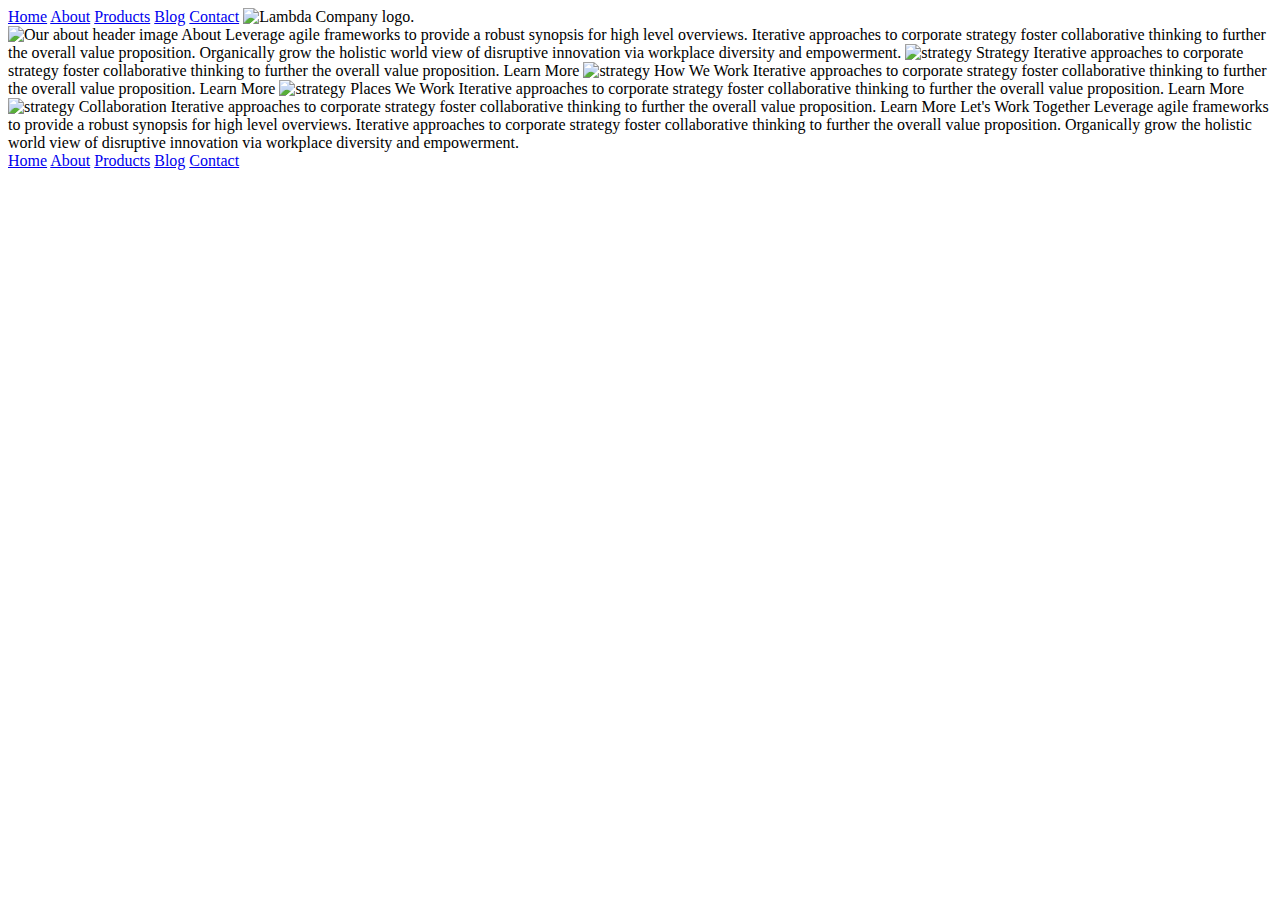
==== about.html @ 57032647 "applied header nav and image to about me page and home page" ====
<!doctype html>

<html lang="en">
<head>
  <meta charset="utf-8">

  <title>Sprint Challenge - About</title>

  <link href="https://fonts.googleapis.com/css?family=Roboto|Rubik" rel="stylesheet">
  <link rel="stylesheet" href="css/index.css">

</head>

<body>
    <div class="container about-page">

        <header>
            <nav>
              <a href="index.html">Home</a>
              <a href="about.html">About</a>
              <a href="#">Products</a>
              <a href="#">Blog</a>
              <a href="#">Contact</a>
                <img class="logo" src="img\lambda-black.png" alt="Lambda Company logo.">
            </nav>
    </header>

    <img class="about-header-img" src="img\jumbo-about.png" alt="Our about header image">
     
    About

    Leverage agile frameworks to provide a robust synopsis for high level overviews. Iterative approaches to corporate strategy foster collaborative thinking to further the overall value proposition. Organically grow the holistic world view of disruptive innovation via workplace diversity and empowerment.


    <img src="img/about-plan.png" alt="strategy">
    
    Strategy
    
    Iterative approaches to corporate strategy foster collaborative thinking to further the overall value proposition.

    Learn More



    <img src="img/about-working.png" alt="strategy">
    
    How We Work
    
    Iterative approaches to corporate strategy foster collaborative thinking to further the overall value proposition.

    Learn More



    <img src="img/about-office.png" alt="strategy">
    
    Places We Work

    Iterative approaches to corporate strategy foster collaborative thinking to further the overall value proposition.

    Learn More

    <img src="img/about-meeting.png" alt="strategy">
    
    Collaboration
    
    Iterative approaches to corporate strategy foster collaborative thinking to further the overall value proposition.

    Learn More

    Let's Work Together

    Leverage agile frameworks to provide a robust synopsis for high level overviews. Iterative approaches to corporate strategy foster collaborative thinking to further the overall value proposition. Organically grow the holistic world view of disruptive innovation via workplace diversity and empowerment.
        
      <footer>
        <nav>
          <a href="index.html">Home</a>
          <a href="#">About</a>
          <a href="#">Products</a>
          <a href="#">Blog</a>
          <a href="#">Contact</a>
        </nav>
      </footer>
    </div><!-- container -->        
</body>
</html>
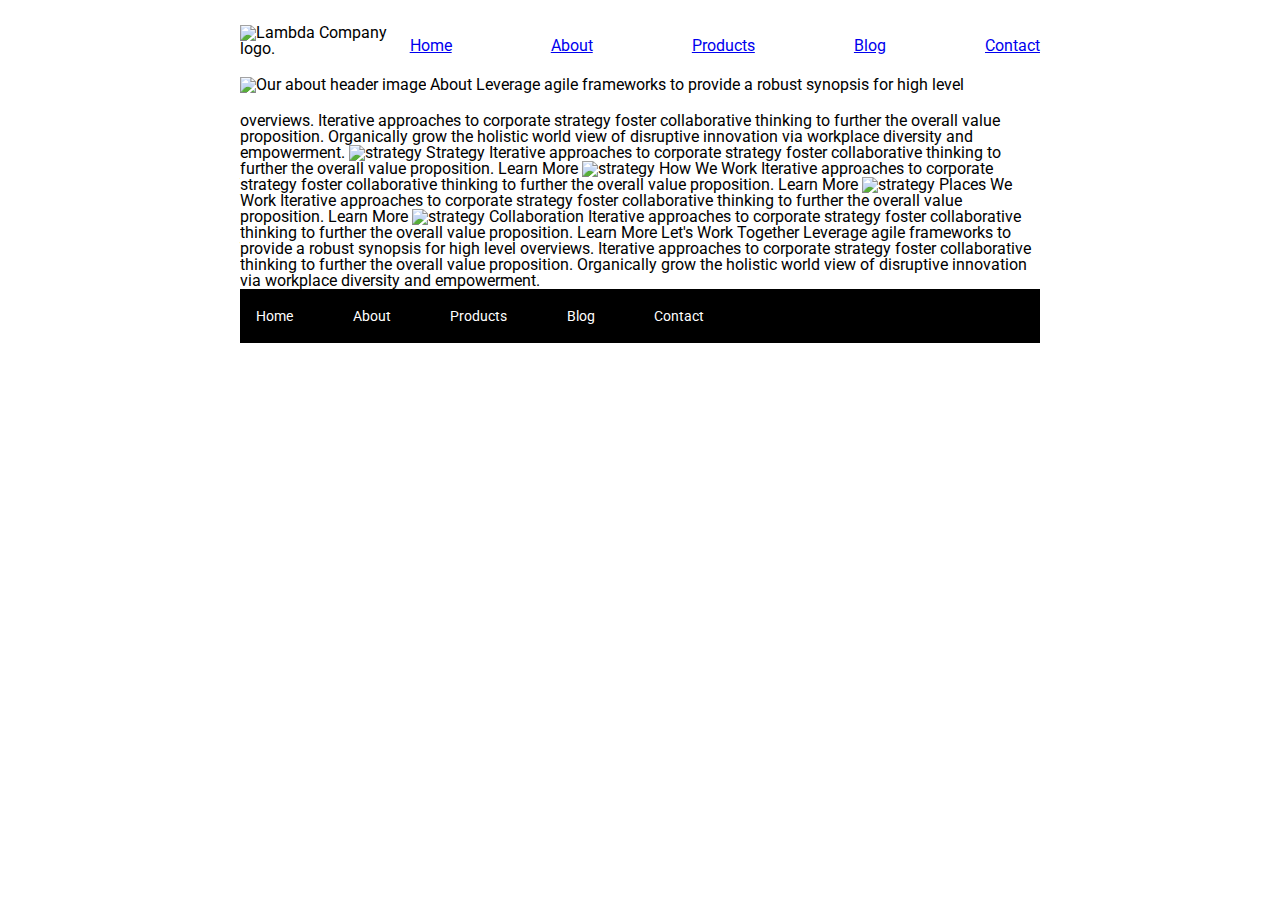
==== commit 39d2b44b: "changed box colors" ====
--- a/about.html
+++ b/about.html
@@ -15,17 +15,17 @@
     <div class="container about-page">
 
         <header>
+            <img class="logo" src="img\lambda-black.png" alt="Lambda Company logo.">
             <nav>
               <a href="index.html">Home</a>
               <a href="about.html">About</a>
               <a href="#">Products</a>
               <a href="#">Blog</a>
               <a href="#">Contact</a>
-                <img class="logo" src="img\lambda-black.png" alt="Lambda Company logo.">
             </nav>
     </header>
 
-    <img class="about-header-img" src="img\jumbo-about.png" alt="Our about header image">
+    <img class="header-img" src="img\jumbo-about.png" alt="Our about header image">
      
     About
 
--- a/css/index.css
+++ b/css/index.css
@@ -0,0 +1,215 @@
+/* http://meyerweb.com/eric/tools/css/reset/ 
+   v2.0 | 20110126
+   License: none (public domain)
+*/
+
+html, body, div, span, applet, object, iframe,
+h1, h2, h3, h4, h5, h6, p, blockquote, pre,
+a, abbr, acronym, address, big, cite, code,
+del, dfn, em, img, ins, kbd, q, s, samp,
+small, strike, strong, sub, sup, tt, var,
+b, u, i, center,
+dl, dt, dd, ol, ul, li,
+fieldset, form, label, legend,
+table, caption, tbody, tfoot, thead, tr, th, td,
+article, aside, canvas, details, embed, 
+figure, figcaption, footer, header, hgroup, 
+menu, nav, output, ruby, section, summary,
+time, mark, audio, video {
+	margin: 0;
+	padding: 0;
+	border: 0;
+	font-size: 100%;
+	font: inherit;
+	vertical-align: baseline;
+}
+/* HTML5 display-role reset for older browsers */
+article, aside, details, figcaption, figure, 
+footer, header, hgroup, menu, nav, section {
+	display: block;
+}
+body {
+	line-height: 1;
+}
+ol, ul {
+	list-style: none;
+}
+blockquote, q {
+	quotes: none;
+}
+blockquote:before, blockquote:after,
+q:before, q:after {
+	content: '';
+	content: none;
+}
+table {
+	border-collapse: collapse;
+	border-spacing: 0;
+}
+
+* {
+    box-sizing: border-box;
+}
+
+html, body {
+    height: 100%;
+    font-family: 'Roboto', sans-serif;
+}
+
+h1, h2, h3, h4, h5 {
+    font-size: 18px;
+    margin-bottom: 15px;
+    font-family: 'Rubik', sans-serif;
+}
+
+p {
+    line-height: 1.4;
+}
+
+.container {
+    width: 800px;
+    margin: 0 auto;
+}
+
+header {
+    display: flex;
+    flex-direction: row;
+    justify-content: space-between;
+    /* border: 1px solid blue; */
+    align-items: center;
+    align-content: center;
+}
+
+header nav {
+    display: flex;
+    justify-content: space-between;
+    width: 691px;
+    margin-top: 35px;
+    /* border: 1px solid green; */
+    align-items: center;
+    align-content: center;
+    }
+
+header .logo {
+     margin-top: 25px;
+}
+
+.header-img{
+    margin-top: 20px;
+    margin-bottom: 20px;
+
+  }
+
+.top-content {
+    display: flex;
+    flex-wrap: wrap;
+    justify-content: space-evenly;
+    margin-bottom: 20px;
+    border-bottom: 1px dashed black;
+}
+
+.top-content .text-container {
+    width: 48%;
+    padding: 0 1%;
+    padding-bottom: 20px;  
+}
+
+.middle-content {
+    margin-bottom: 20px;
+    border-bottom: 1px dashed black;
+}
+
+.middle-content h2 {
+    padding: 0 2%;
+    margin-bottom: 0;
+}
+
+.middle-content .boxes {
+    display: flex;
+    flex-wrap: wrap;
+    justify-content: space-evenly;
+}
+
+.middle-content .boxes .box {
+    width: 12.5%;
+    height: 100px;
+    background: black;
+    margin: 20px 2.5%;
+    color: white;
+    display: flex;
+    align-items: center;
+    justify-content: center;
+}
+
+.boxes #box1{
+    background-color: teal;
+  }
+
+  .boxes #box2{
+    background-color: gold;
+  }
+
+  .boxes #box3{
+    background-color: cadetblue;
+  }
+
+  .boxes #box4{
+    background-color: coral;
+  }
+
+  .boxes #box5{
+    background-color: crimson;
+  }
+
+  .boxes #box6{
+    background-color: forestgreen;
+  }
+
+  .boxes #box7{
+    background-color: darkorchid;
+  }
+
+  .boxes #box8{
+    background-color: hotpink;
+  }
+
+  .boxes #box9{
+    background-color: indigo;
+  }
+
+  .boxes #box10{
+    background-color: dodgerblue;
+  }
+
+.bottom-content {
+    display: flex;
+    margin: 0 2% 20px;
+    justify-content: space-around;
+}
+
+.bottom-content .text-container {
+    padding-right: 4%;
+}
+
+.bottom-content .text-container:last-child {
+    padding-right: 0;
+}
+
+footer {
+    width: 100%;
+    background: black;
+}
+
+footer nav {
+    width: 60%;
+    display: flex;
+    justify-content: space-between;
+    align-items: center;
+    padding: 20px 2%;
+    font-size: 14px;
+}
+
+footer nav a {
+    color: white;
+    text-decoration: none;
+}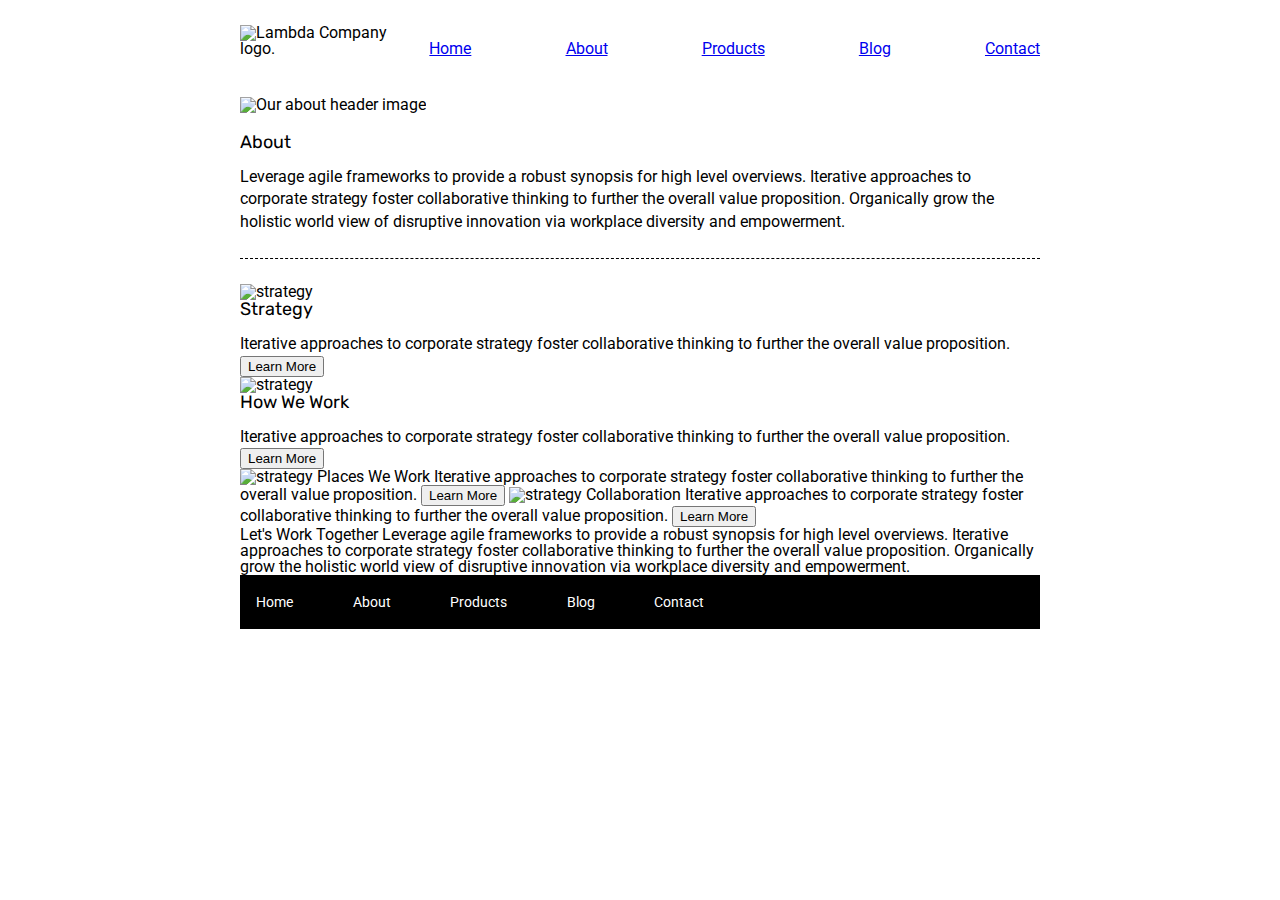
==== commit d7d90ee4: "home page finished, about page top content finished" ====
--- a/about.html
+++ b/about.html
@@ -27,30 +27,35 @@
 
     <img class="header-img" src="img\jumbo-about.png" alt="Our about header image">
      
-    About
+    <section class="top-header">
+        <div class="top-header-content">
+          <h3>  About </h3>
+            <p>Leverage agile frameworks to provide a robust synopsis for high level overviews. Iterative approaches to corporate strategy foster collaborative thinking to further the overall value proposition. Organically grow the holistic world view of disruptive innovation via workplace diversity and empowerment.</p>
+        </div>
+     </section>
 
-    Leverage agile frameworks to provide a robust synopsis for high level overviews. Iterative approaches to corporate strategy foster collaborative thinking to further the overall value proposition. Organically grow the holistic world view of disruptive innovation via workplace diversity and empowerment.
+<section class="">
+    <div class="row1">
+              <img src="img/about-plan.png" alt="strategy">
+      <div class="row1a">
+        <h3> Strategy </h3>
+    
+          <p> Iterative approaches to corporate strategy foster collaborative thinking to further the overall value proposition.</p>
+      </div>
+          <button>Learn More</button>
 
 
-    <img src="img/about-plan.png" alt="strategy">
-    
-    Strategy
-    
-    Iterative approaches to corporate strategy foster collaborative thinking to further the overall value proposition.
-
-    Learn More
-
-
-
+      <div class="row1b">
     <img src="img/about-working.png" alt="strategy">
     
-    How We Work
+  <h3>  How We Work </h3>
     
-    Iterative approaches to corporate strategy foster collaborative thinking to further the overall value proposition.
+    <p>Iterative approaches to corporate strategy foster collaborative thinking to further the overall value proposition.</p>
 
-    Learn More
+  </div>
+    <button>Learn More</button>
 
-
+  </div>
 
     <img src="img/about-office.png" alt="strategy">
     
@@ -58,7 +63,7 @@
 
     Iterative approaches to corporate strategy foster collaborative thinking to further the overall value proposition.
 
-    Learn More
+    <button>Learn More</button>
 
     <img src="img/about-meeting.png" alt="strategy">
     
@@ -66,7 +71,9 @@
     
     Iterative approaches to corporate strategy foster collaborative thinking to further the overall value proposition.
 
-    Learn More
+    <button>Learn More</button>
+
+    </section>
 
     Let's Work Together
 
--- a/css/index.css
+++ b/css/index.css
@@ -75,9 +75,9 @@
     display: flex;
     flex-direction: row;
     justify-content: space-between;
-    /* border: 1px solid blue; */
-    align-items: center;
     align-content: center;
+    margin-bottom: 20px;
+    align-items: flex-end;
 }
 
 header nav {
@@ -85,13 +85,13 @@
     justify-content: space-between;
     width: 691px;
     margin-top: 35px;
-    /* border: 1px solid green; */
-    align-items: center;
+    align-items: flex-end;
     align-content: center;
     }
 
 header .logo {
      margin-top: 25px;
+     margin-right: 25px;
 }
 
 .header-img{
@@ -100,7 +100,17 @@
 
   }
 
-.top-content {
+.top-header{
+    border-bottom: 1px dashed black;
+    margin-bottom: 25px;
+}
+
+  .top-header-content{
+      margin-bottom: 25px;
+      
+  }
+
+  .top-content {
     display: flex;
     flex-wrap: wrap;
     justify-content: space-evenly;
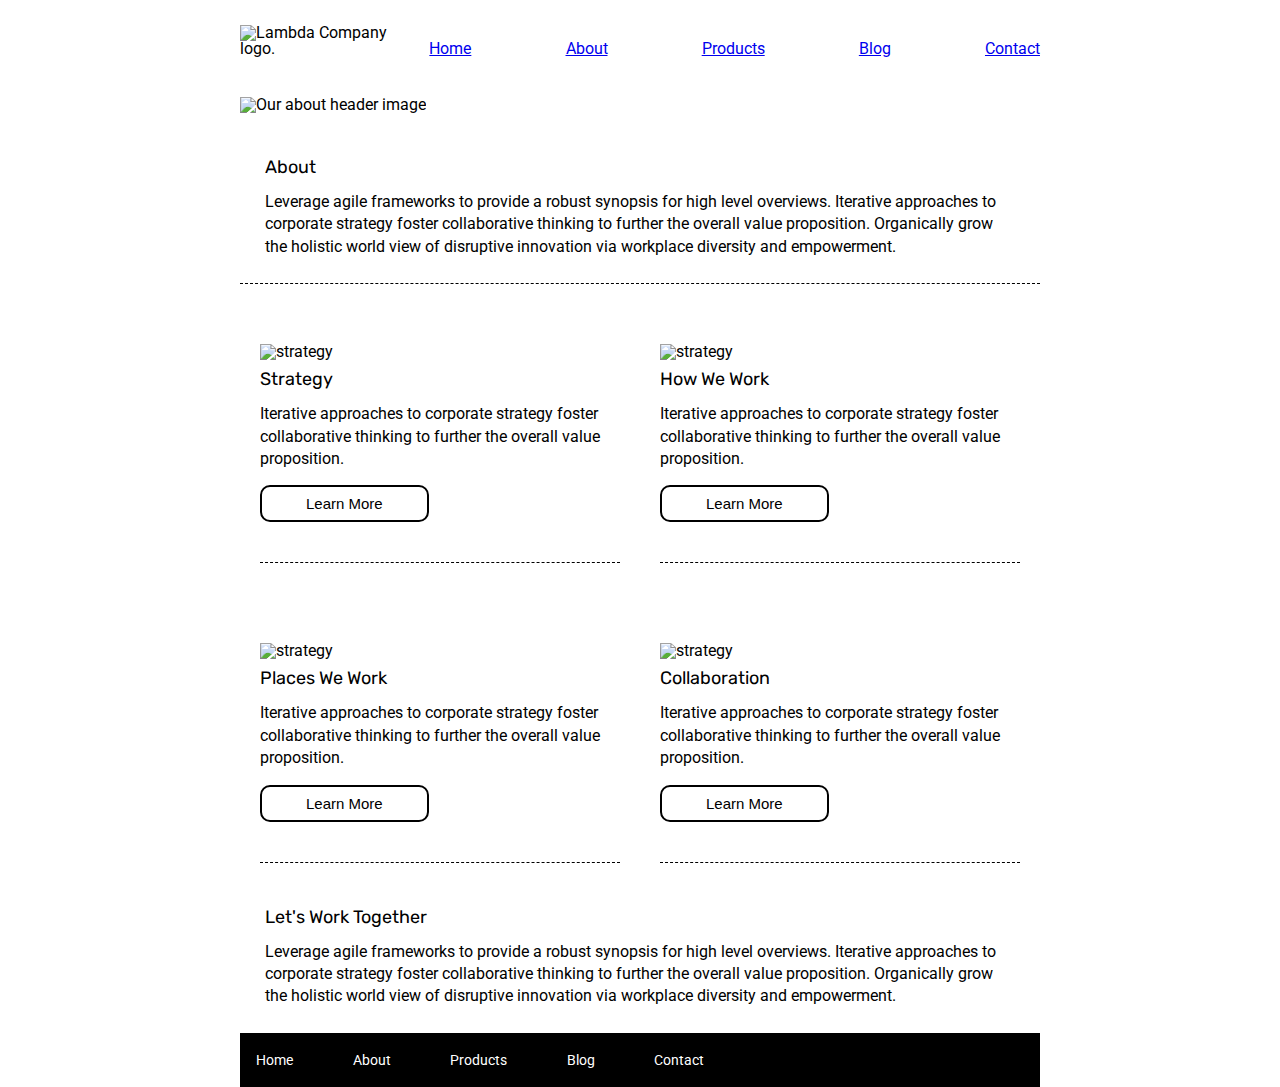
==== commit f3881dee: "finished applying css to about page regarding rows and bottom content" ====
--- a/about.html
+++ b/about.html
@@ -1,6 +1,7 @@
 <!doctype html>
 
 <html lang="en">
+
 <head>
   <meta charset="utf-8">
 
@@ -12,82 +13,99 @@
 </head>
 
 <body>
-    <div class="container about-page">
+  <div class="container about-page">
 
-        <header>
-            <img class="logo" src="img\lambda-black.png" alt="Lambda Company logo.">
-            <nav>
-              <a href="index.html">Home</a>
-              <a href="about.html">About</a>
-              <a href="#">Products</a>
-              <a href="#">Blog</a>
-              <a href="#">Contact</a>
-            </nav>
+    <header>
+      <img class="logo" src="img\lambda-black.png" alt="Lambda Company logo.">
+      <nav>
+        <a href="index.html">Home</a>
+        <a href="about.html">About</a>
+        <a href="#">Products</a>
+        <a href="#">Blog</a>
+        <a href="#">Contact</a>
+      </nav>
     </header>
 
     <img class="header-img" src="img\jumbo-about.png" alt="Our about header image">
-     
+
     <section class="top-header">
-        <div class="top-header-content">
-          <h3>  About </h3>
-            <p>Leverage agile frameworks to provide a robust synopsis for high level overviews. Iterative approaches to corporate strategy foster collaborative thinking to further the overall value proposition. Organically grow the holistic world view of disruptive innovation via workplace diversity and empowerment.</p>
+      <div class="top-header-content">
+        <h3> About </h3>
+        <p>Leverage agile frameworks to provide a robust synopsis for high level overviews. Iterative approaches to
+          corporate strategy foster collaborative thinking to further the overall value proposition. Organically grow
+          the holistic world view of disruptive innovation via workplace diversity and empowerment.</p>
+      </div>
+    </section>
+
+    <section class="middle-rows">
+
+      <div class="row1">
+        <div class="row1a">
+          <img class="img-about" src="img/about-plan.png" alt="strategy">
+          <h3> Strategy </h3>
+          <p> Iterative approaches to corporate strategy foster collaborative thinking to further the overall value
+            proposition.</p>
+          <di>
+            <button class="button-about">Learn More</button>
+          </di>
         </div>
-     </section>
 
-<section class="">
-    <div class="row1">
-              <img src="img/about-plan.png" alt="strategy">
-      <div class="row1a">
-        <h3> Strategy </h3>
-    
-          <p> Iterative approaches to corporate strategy foster collaborative thinking to further the overall value proposition.</p>
+        <div class="row1b">
+          <img class="img-about" src="img/about-working.png" alt="strategy">
+          <h3> How We Work </h3>
+          <p>Iterative approaches to corporate strategy foster collaborative thinking to further the overall value
+            proposition.</p>
+          <di>
+            <button class="button-about">Learn More</button>
+          </di>
+        </div>
       </div>
-          <button>Learn More</button>
 
 
-      <div class="row1b">
-    <img src="img/about-working.png" alt="strategy">
-    
-  <h3>  How We Work </h3>
-    
-    <p>Iterative approaches to corporate strategy foster collaborative thinking to further the overall value proposition.</p>
+      <div class="row2">
+        <div class="row2a">
+          <img class="img-about" src="img/about-office.png" alt="strategy">
+          <h3> Places We Work</h3>
+          <p>Iterative approaches to corporate strategy foster collaborative thinking to further the overall value
+            proposition.</p>
+          <di>
+            <button class="button-about">Learn More</button>
+          </di>
+        </div>
 
-  </div>
-    <button>Learn More</button>
-
-  </div>
-
-    <img src="img/about-office.png" alt="strategy">
-    
-    Places We Work
-
-    Iterative approaches to corporate strategy foster collaborative thinking to further the overall value proposition.
-
-    <button>Learn More</button>
-
-    <img src="img/about-meeting.png" alt="strategy">
-    
-    Collaboration
-    
-    Iterative approaches to corporate strategy foster collaborative thinking to further the overall value proposition.
-
-    <button>Learn More</button>
+        <div class="row2b">
+          <img class="img-about" src="img/about-meeting.png" alt="strategy">
+          <h3>Collaboration </h3>
+          <p>Iterative approaches to corporate strategy foster collaborative thinking to further the overall value
+            proposition.</p>
+          <di>
+            <button class="button-about">Learn More</button>
+          </di>
+        </div>
 
     </section>
 
-    Let's Work Together
+    <section class="bottom-footer-content">
+      <div class="footer-content">
+        <h3>Let's Work Together</h3>
+        <p> Leverage agile frameworks to provide a robust synopsis for high level overviews. Iterative approaches to
+          corporate
+          strategy foster collaborative thinking to further the overall value proposition. Organically grow the holistic
+          world
+          view of disruptive innovation via workplace diversity and empowerment.</p>
+      </div>
+    </section>
 
-    Leverage agile frameworks to provide a robust synopsis for high level overviews. Iterative approaches to corporate strategy foster collaborative thinking to further the overall value proposition. Organically grow the holistic world view of disruptive innovation via workplace diversity and empowerment.
-        
-      <footer>
-        <nav>
-          <a href="index.html">Home</a>
-          <a href="#">About</a>
-          <a href="#">Products</a>
-          <a href="#">Blog</a>
-          <a href="#">Contact</a>
-        </nav>
-      </footer>
-    </div><!-- container -->        
+    <footer>
+      <nav>
+        <a href="index.html">Home</a>
+        <a href="#">About</a>
+        <a href="#">Products</a>
+        <a href="#">Blog</a>
+        <a href="#">Contact</a>
+      </nav>
+    </footer>
+  </div><!-- container -->
 </body>
+
 </html>--- a/css/index.css
+++ b/css/index.css
@@ -99,14 +99,14 @@
     margin-bottom: 20px;
 
   }
-
+/* top content for about page */
 .top-header{
     border-bottom: 1px dashed black;
-    margin-bottom: 25px;
-}
+    width: 100%;
+    }
 
   .top-header-content{
-      margin-bottom: 25px;
+      margin: 25px;
       
   }
 
@@ -123,6 +123,49 @@
     padding: 0 1%;
     padding-bottom: 20px;  
 }
+
+/* about page middle-row CSS */
+
+.middle-rows{
+  display: flex;
+  flex-direction: column;
+  justify-content: space-around;
+  }
+
+.row1, .row2{ 
+    display: flex;
+    flex-direction: row;
+    justify-content: center;
+}
+
+.row1a, .row1b, .row2a, .row2b{
+    display: flex;
+    flex-direction: column;
+    margin:20px;
+    border-bottom: 1px dashed black;
+    padding: 40px;
+    padding-left: 0;
+    padding-right: 0;
+    justify-content: center;
+ }
+
+ .img-about{
+   margin-bottom: 10px;
+   width: 100%;
+ }
+
+ .button-about{
+   display: flex;
+   align-items: flex-start;
+   background: white;
+   vertical-align: top;
+   margin-top: 15px;
+   padding: 8px 44px;
+   font-size: 15px;
+   border: 2px solid black;
+   cursor: pointer;
+   border-radius: 10px;
+   }
 
 .middle-content {
     margin-bottom: 20px;
@@ -205,6 +248,13 @@
     padding-right: 0;
 }
 
+/* about page footer content */
+
+.bottom-footer-content{
+  display: flex;
+  margin: 25px;
+}
+
 footer {
     width: 100%;
     background: black;
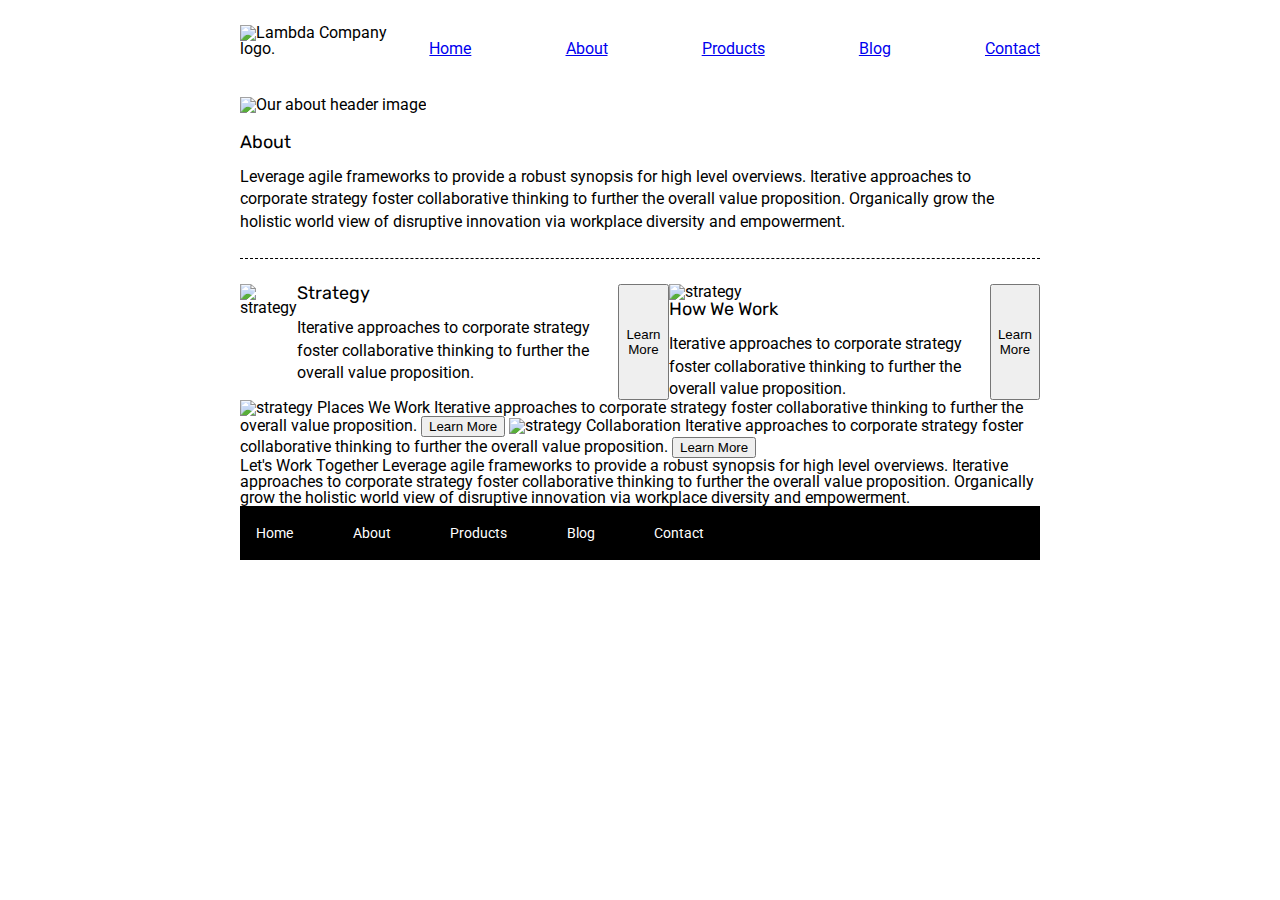
==== commit edd793f5: "Merge pull request #1 from AMC-ai/april-m-clements" ====
--- a/about.html
+++ b/about.html
@@ -1,7 +1,6 @@
 <!doctype html>
 
 <html lang="en">
-
 <head>
   <meta charset="utf-8">
 
@@ -13,99 +12,82 @@
 </head>
 
 <body>
-  <div class="container about-page">
+    <div class="container about-page">
 
-    <header>
-      <img class="logo" src="img\lambda-black.png" alt="Lambda Company logo.">
-      <nav>
-        <a href="index.html">Home</a>
-        <a href="about.html">About</a>
-        <a href="#">Products</a>
-        <a href="#">Blog</a>
-        <a href="#">Contact</a>
-      </nav>
+        <header>
+            <img class="logo" src="img\lambda-black.png" alt="Lambda Company logo.">
+            <nav>
+              <a href="index.html">Home</a>
+              <a href="about.html">About</a>
+              <a href="#">Products</a>
+              <a href="#">Blog</a>
+              <a href="#">Contact</a>
+            </nav>
     </header>
 
     <img class="header-img" src="img\jumbo-about.png" alt="Our about header image">
+     
+    <section class="top-header">
+        <div class="top-header-content">
+          <h3>  About </h3>
+            <p>Leverage agile frameworks to provide a robust synopsis for high level overviews. Iterative approaches to corporate strategy foster collaborative thinking to further the overall value proposition. Organically grow the holistic world view of disruptive innovation via workplace diversity and empowerment.</p>
+        </div>
+     </section>
 
-    <section class="top-header">
-      <div class="top-header-content">
-        <h3> About </h3>
-        <p>Leverage agile frameworks to provide a robust synopsis for high level overviews. Iterative approaches to
-          corporate strategy foster collaborative thinking to further the overall value proposition. Organically grow
-          the holistic world view of disruptive innovation via workplace diversity and empowerment.</p>
+<section class="">
+    <div class="row1">
+              <img src="img/about-plan.png" alt="strategy">
+      <div class="row1a">
+        <h3> Strategy </h3>
+    
+          <p> Iterative approaches to corporate strategy foster collaborative thinking to further the overall value proposition.</p>
       </div>
-    </section>
-
-    <section class="middle-rows">
-
-      <div class="row1">
-        <div class="row1a">
-          <img class="img-about" src="img/about-plan.png" alt="strategy">
-          <h3> Strategy </h3>
-          <p> Iterative approaches to corporate strategy foster collaborative thinking to further the overall value
-            proposition.</p>
-          <di>
-            <button class="button-about">Learn More</button>
-          </di>
-        </div>
-
-        <div class="row1b">
-          <img class="img-about" src="img/about-working.png" alt="strategy">
-          <h3> How We Work </h3>
-          <p>Iterative approaches to corporate strategy foster collaborative thinking to further the overall value
-            proposition.</p>
-          <di>
-            <button class="button-about">Learn More</button>
-          </di>
-        </div>
-      </div>
+          <button>Learn More</button>
 
 
-      <div class="row2">
-        <div class="row2a">
-          <img class="img-about" src="img/about-office.png" alt="strategy">
-          <h3> Places We Work</h3>
-          <p>Iterative approaches to corporate strategy foster collaborative thinking to further the overall value
-            proposition.</p>
-          <di>
-            <button class="button-about">Learn More</button>
-          </di>
-        </div>
+      <div class="row1b">
+    <img src="img/about-working.png" alt="strategy">
+    
+  <h3>  How We Work </h3>
+    
+    <p>Iterative approaches to corporate strategy foster collaborative thinking to further the overall value proposition.</p>
 
-        <div class="row2b">
-          <img class="img-about" src="img/about-meeting.png" alt="strategy">
-          <h3>Collaboration </h3>
-          <p>Iterative approaches to corporate strategy foster collaborative thinking to further the overall value
-            proposition.</p>
-          <di>
-            <button class="button-about">Learn More</button>
-          </di>
-        </div>
+  </div>
+    <button>Learn More</button>
+
+  </div>
+
+    <img src="img/about-office.png" alt="strategy">
+    
+    Places We Work
+
+    Iterative approaches to corporate strategy foster collaborative thinking to further the overall value proposition.
+
+    <button>Learn More</button>
+
+    <img src="img/about-meeting.png" alt="strategy">
+    
+    Collaboration
+    
+    Iterative approaches to corporate strategy foster collaborative thinking to further the overall value proposition.
+
+    <button>Learn More</button>
 
     </section>
 
-    <section class="bottom-footer-content">
-      <div class="footer-content">
-        <h3>Let's Work Together</h3>
-        <p> Leverage agile frameworks to provide a robust synopsis for high level overviews. Iterative approaches to
-          corporate
-          strategy foster collaborative thinking to further the overall value proposition. Organically grow the holistic
-          world
-          view of disruptive innovation via workplace diversity and empowerment.</p>
-      </div>
-    </section>
+    Let's Work Together
 
-    <footer>
-      <nav>
-        <a href="index.html">Home</a>
-        <a href="#">About</a>
-        <a href="#">Products</a>
-        <a href="#">Blog</a>
-        <a href="#">Contact</a>
-      </nav>
-    </footer>
-  </div><!-- container -->
+    Leverage agile frameworks to provide a robust synopsis for high level overviews. Iterative approaches to corporate strategy foster collaborative thinking to further the overall value proposition. Organically grow the holistic world view of disruptive innovation via workplace diversity and empowerment.
+        
+      <footer>
+        <nav>
+          <a href="index.html">Home</a>
+          <a href="#">About</a>
+          <a href="#">Products</a>
+          <a href="#">Blog</a>
+          <a href="#">Contact</a>
+        </nav>
+      </footer>
+    </div><!-- container -->        
 </body>
-
 </html>--- a/css/index.css
+++ b/css/index.css
@@ -99,14 +99,14 @@
     margin-bottom: 20px;
 
   }
-/* top content for about page */
+
 .top-header{
     border-bottom: 1px dashed black;
-    width: 100%;
-    }
+    margin-bottom: 25px;
+}
 
   .top-header-content{
-      margin: 25px;
+      margin-bottom: 25px;
       
   }
 
@@ -125,47 +125,14 @@
 }
 
 /* about page middle-row CSS */
-
-.middle-rows{
-  display: flex;
-  flex-direction: column;
-  justify-content: space-around;
-  }
-
-.row1, .row2{ 
+.row1{
     display: flex;
     flex-direction: row;
-    justify-content: center;
-}
-
-.row1a, .row1b, .row2a, .row2b{
+}
+.row1a .row1b{
     display: flex;
     flex-direction: column;
-    margin:20px;
-    border-bottom: 1px dashed black;
-    padding: 40px;
-    padding-left: 0;
-    padding-right: 0;
-    justify-content: center;
- }
-
- .img-about{
-   margin-bottom: 10px;
-   width: 100%;
- }
-
- .button-about{
-   display: flex;
-   align-items: flex-start;
-   background: white;
-   vertical-align: top;
-   margin-top: 15px;
-   padding: 8px 44px;
-   font-size: 15px;
-   border: 2px solid black;
-   cursor: pointer;
-   border-radius: 10px;
-   }
+}
 
 .middle-content {
     margin-bottom: 20px;
@@ -248,13 +215,6 @@
     padding-right: 0;
 }
 
-/* about page footer content */
-
-.bottom-footer-content{
-  display: flex;
-  margin: 25px;
-}
-
 footer {
     width: 100%;
     background: black;
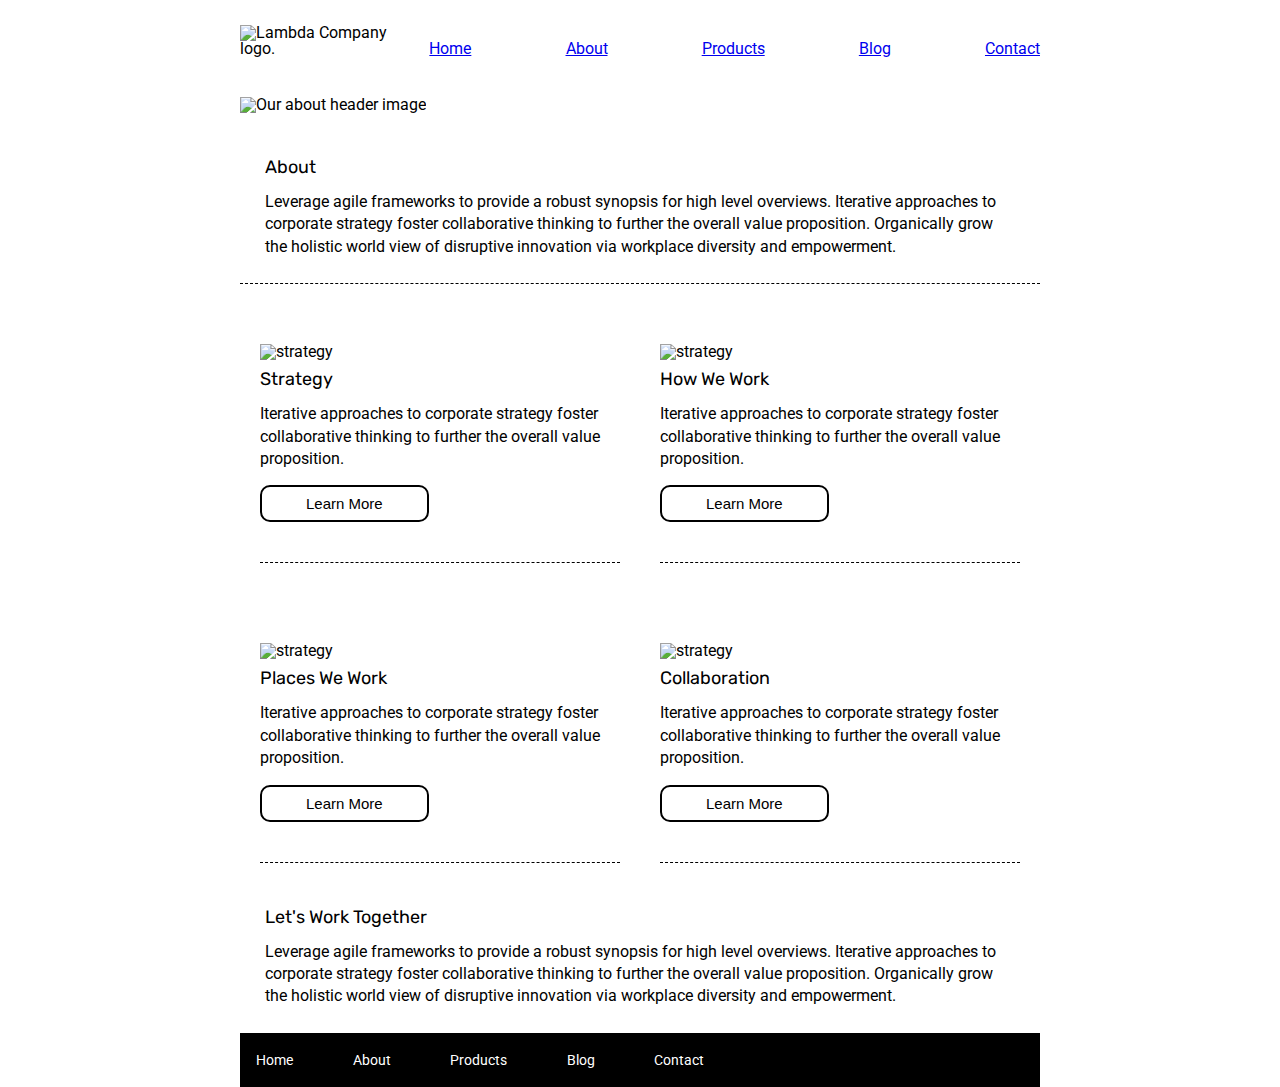
==== commit 71292115: "Merge pull request #2 from AMC-ai/april-m-clements" ====
--- a/about.html
+++ b/about.html
@@ -1,6 +1,7 @@
 <!doctype html>
 
 <html lang="en">
+
 <head>
   <meta charset="utf-8">
 
@@ -12,82 +13,99 @@
 </head>
 
 <body>
-    <div class="container about-page">
+  <div class="container about-page">
 
-        <header>
-            <img class="logo" src="img\lambda-black.png" alt="Lambda Company logo.">
-            <nav>
-              <a href="index.html">Home</a>
-              <a href="about.html">About</a>
-              <a href="#">Products</a>
-              <a href="#">Blog</a>
-              <a href="#">Contact</a>
-            </nav>
+    <header>
+      <img class="logo" src="img\lambda-black.png" alt="Lambda Company logo.">
+      <nav>
+        <a href="index.html">Home</a>
+        <a href="about.html">About</a>
+        <a href="#">Products</a>
+        <a href="#">Blog</a>
+        <a href="#">Contact</a>
+      </nav>
     </header>
 
     <img class="header-img" src="img\jumbo-about.png" alt="Our about header image">
-     
+
     <section class="top-header">
-        <div class="top-header-content">
-          <h3>  About </h3>
-            <p>Leverage agile frameworks to provide a robust synopsis for high level overviews. Iterative approaches to corporate strategy foster collaborative thinking to further the overall value proposition. Organically grow the holistic world view of disruptive innovation via workplace diversity and empowerment.</p>
+      <div class="top-header-content">
+        <h3> About </h3>
+        <p>Leverage agile frameworks to provide a robust synopsis for high level overviews. Iterative approaches to
+          corporate strategy foster collaborative thinking to further the overall value proposition. Organically grow
+          the holistic world view of disruptive innovation via workplace diversity and empowerment.</p>
+      </div>
+    </section>
+
+    <section class="middle-rows">
+
+      <div class="row1">
+        <div class="row1a">
+          <img class="img-about" src="img/about-plan.png" alt="strategy">
+          <h3> Strategy </h3>
+          <p> Iterative approaches to corporate strategy foster collaborative thinking to further the overall value
+            proposition.</p>
+          <di>
+            <button class="button-about">Learn More</button>
+          </di>
         </div>
-     </section>
 
-<section class="">
-    <div class="row1">
-              <img src="img/about-plan.png" alt="strategy">
-      <div class="row1a">
-        <h3> Strategy </h3>
-    
-          <p> Iterative approaches to corporate strategy foster collaborative thinking to further the overall value proposition.</p>
+        <div class="row1b">
+          <img class="img-about" src="img/about-working.png" alt="strategy">
+          <h3> How We Work </h3>
+          <p>Iterative approaches to corporate strategy foster collaborative thinking to further the overall value
+            proposition.</p>
+          <di>
+            <button class="button-about">Learn More</button>
+          </di>
+        </div>
       </div>
-          <button>Learn More</button>
 
 
-      <div class="row1b">
-    <img src="img/about-working.png" alt="strategy">
-    
-  <h3>  How We Work </h3>
-    
-    <p>Iterative approaches to corporate strategy foster collaborative thinking to further the overall value proposition.</p>
+      <div class="row2">
+        <div class="row2a">
+          <img class="img-about" src="img/about-office.png" alt="strategy">
+          <h3> Places We Work</h3>
+          <p>Iterative approaches to corporate strategy foster collaborative thinking to further the overall value
+            proposition.</p>
+          <di>
+            <button class="button-about">Learn More</button>
+          </di>
+        </div>
 
-  </div>
-    <button>Learn More</button>
-
-  </div>
-
-    <img src="img/about-office.png" alt="strategy">
-    
-    Places We Work
-
-    Iterative approaches to corporate strategy foster collaborative thinking to further the overall value proposition.
-
-    <button>Learn More</button>
-
-    <img src="img/about-meeting.png" alt="strategy">
-    
-    Collaboration
-    
-    Iterative approaches to corporate strategy foster collaborative thinking to further the overall value proposition.
-
-    <button>Learn More</button>
+        <div class="row2b">
+          <img class="img-about" src="img/about-meeting.png" alt="strategy">
+          <h3>Collaboration </h3>
+          <p>Iterative approaches to corporate strategy foster collaborative thinking to further the overall value
+            proposition.</p>
+          <di>
+            <button class="button-about">Learn More</button>
+          </di>
+        </div>
 
     </section>
 
-    Let's Work Together
+    <section class="bottom-footer-content">
+      <div class="footer-content">
+        <h3>Let's Work Together</h3>
+        <p> Leverage agile frameworks to provide a robust synopsis for high level overviews. Iterative approaches to
+          corporate
+          strategy foster collaborative thinking to further the overall value proposition. Organically grow the holistic
+          world
+          view of disruptive innovation via workplace diversity and empowerment.</p>
+      </div>
+    </section>
 
-    Leverage agile frameworks to provide a robust synopsis for high level overviews. Iterative approaches to corporate strategy foster collaborative thinking to further the overall value proposition. Organically grow the holistic world view of disruptive innovation via workplace diversity and empowerment.
-        
-      <footer>
-        <nav>
-          <a href="index.html">Home</a>
-          <a href="#">About</a>
-          <a href="#">Products</a>
-          <a href="#">Blog</a>
-          <a href="#">Contact</a>
-        </nav>
-      </footer>
-    </div><!-- container -->        
+    <footer>
+      <nav>
+        <a href="index.html">Home</a>
+        <a href="#">About</a>
+        <a href="#">Products</a>
+        <a href="#">Blog</a>
+        <a href="#">Contact</a>
+      </nav>
+    </footer>
+  </div><!-- container -->
 </body>
+
 </html>--- a/css/index.css
+++ b/css/index.css
@@ -99,14 +99,14 @@
     margin-bottom: 20px;
 
   }
-
+/* top content for about page */
 .top-header{
     border-bottom: 1px dashed black;
-    margin-bottom: 25px;
-}
+    width: 100%;
+    }
 
   .top-header-content{
-      margin-bottom: 25px;
+      margin: 25px;
       
   }
 
@@ -125,14 +125,47 @@
 }
 
 /* about page middle-row CSS */
-.row1{
+
+.middle-rows{
+  display: flex;
+  flex-direction: column;
+  justify-content: space-around;
+  }
+
+.row1, .row2{ 
     display: flex;
     flex-direction: row;
-}
-.row1a .row1b{
+    justify-content: center;
+}
+
+.row1a, .row1b, .row2a, .row2b{
     display: flex;
     flex-direction: column;
-}
+    margin:20px;
+    border-bottom: 1px dashed black;
+    padding: 40px;
+    padding-left: 0;
+    padding-right: 0;
+    justify-content: center;
+ }
+
+ .img-about{
+   margin-bottom: 10px;
+   width: 100%;
+ }
+
+ .button-about{
+   display: flex;
+   align-items: flex-start;
+   background: white;
+   vertical-align: top;
+   margin-top: 15px;
+   padding: 8px 44px;
+   font-size: 15px;
+   border: 2px solid black;
+   cursor: pointer;
+   border-radius: 10px;
+   }
 
 .middle-content {
     margin-bottom: 20px;
@@ -215,6 +248,13 @@
     padding-right: 0;
 }
 
+/* about page footer content */
+
+.bottom-footer-content{
+  display: flex;
+  margin: 25px;
+}
+
 footer {
     width: 100%;
     background: black;
